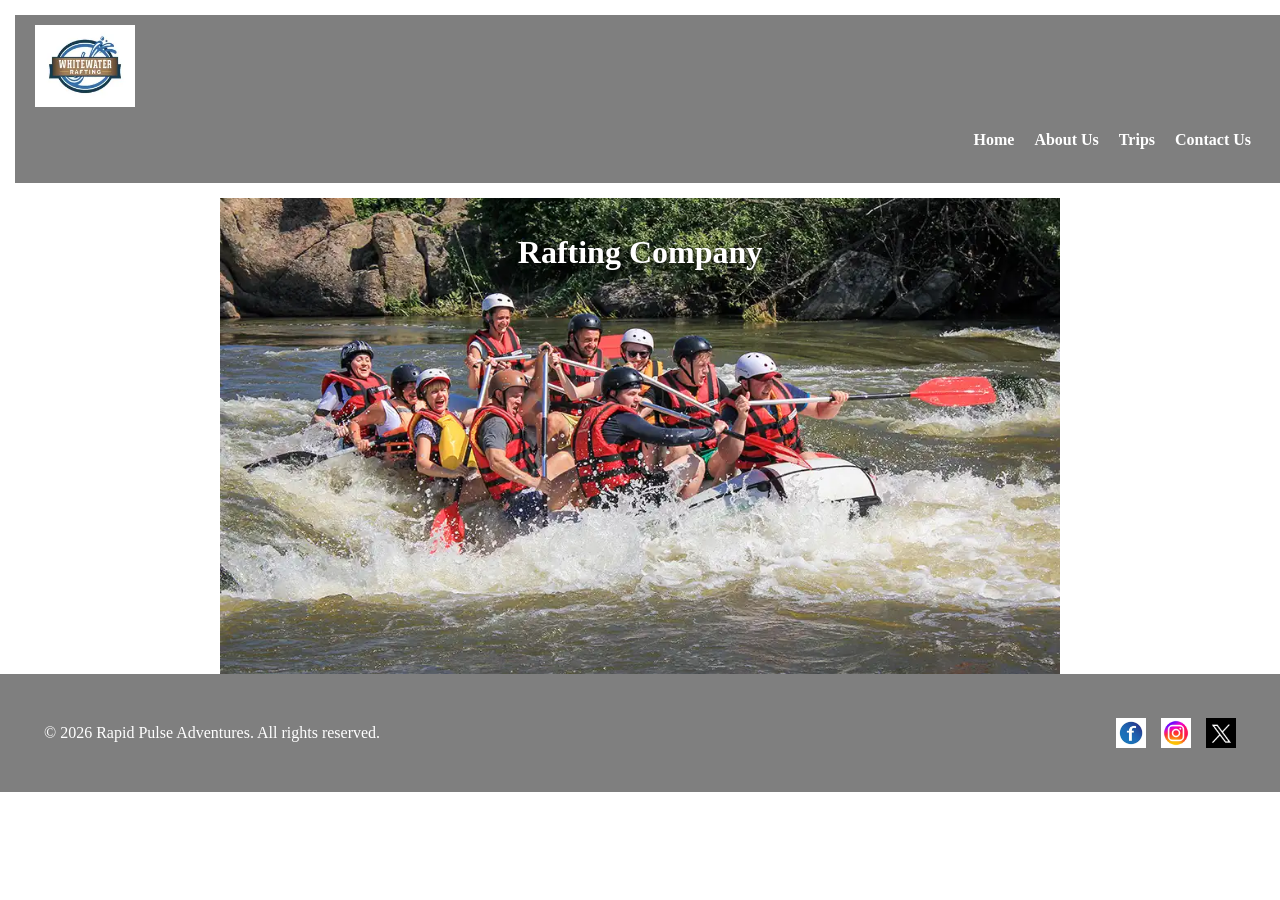
==== wwr/index.html @ 2b6cdffa "assignment updated" ====
<!DOCTYPE html>
<html lang="en">

<head>
    <meta charset="UTF-8">
    <meta name="viewport" content="width=device-width, initial-scale=1.0">
    <title>Contact US - White Water Rafting</title>
    <meta name="author" content="Samuel Christian Asian">
    <meta name="description"
      content="We'd love to hear from you! Whether you have a question about our services, need assistance.">
    <link rel="stylesheet" href="styles/rafting.css">
</head>

<body>
    <header>
        <img src="images/rafting-company.webp" alt="Rafting Company Logo">
        <nav>
            <ul class="grid">
                <li><a href="index.html">Home</a></li>
                <li><a href="about.html">About Us</a></li>
                <li><a href="trips.html">Trips</a></li>
                <li><a href="contact.html">Contact Us</a></li>
            </ul>
        </nav>
    </header>

    <main>
        <div class="hero">
            <img src="images/rafting-10-background.webp" alt="Hero picture">
            <h1>Rafting Company</h1>
        </div>

    </main>

    <footer>
        <p>© 2026 Rapid Pulse Adventures. All rights reserved.</p>
        <nav class="socialmedia">
            <a href="https://www.facebook.com">
                <img src="images/facebook.webp" alt="FaceBook Icon">
            </a>
            <a href="https://www.instagram.com">
                <img src="images/instagram.webp" alt="Instagram Icon">
            </a>
            <a href="https://x.com">
                <img src="images/twitter-icon.webp" alt="X Icon">
            </a>
        </nav>
    </footer>
</body>

</html>
---- wwr/styles/rafting.css ----
:root {
    --general-color-2: rgb(56, 53, 53);
}

* {
    margin: 0;
    padding: 0;
    box-sizing: border-box;
}

body {
    color: rgb(18, 18, 18);
}

main {
    width: 100%;
    max-width: 840px;
    margin: 0 auto;
    background-color: var(--general-color-2);
    color: rgb(240, 248, 255);
}

header img {
    width: 100px;
    height: auto;
}

h2 {
    text-align: center;
    background-color: rgb(255, 255, 255);
    color: rgb(18, 18, 18);
}

nav,
p,
section,
article {
    margin: 16px;
    padding: 8px;
}

.socialmedia a {
    text-decoration: none;
}

.hero {
    position: relative;
    width: 100%;
}

.hero img {
    display: block;
    width: 100%;
    height: auto;
}

h1 {
    position: absolute;
    top: 20px;
    width: 100%;
    padding: 16px;
    text-align: center;
    font-family: var(--heading-font);
    color: rgb(255, 255, 255);
    text-shadow: 0px 2px 4px rgba(0, 0, 0, 0.9);
}

#single {
    color: rgb(240, 248, 255);
}

.hero article img {
    float: right;
    width: 125px;
}

footer img {
    width: 40px;
    height: auto;
    display: flex;
    justify-content: flex-end;
    align-items: center;
}

.hero article {
    position: absolute;
    width: 100%;
    top: 33%;
    padding: 15px;
    color: rgb(255, 255, 255);
    margin: 200px 5%;
    background-color: rgb(0, 0, 0);
    transform: translateX(-50%);
    max-width: 700px;
    text-align: center;
    float: none;
    box-sizing: border-box;
    left: 45%;
    font-weight: bolder;
}

header {
    display: grid;
    grid-template-columns: auto;
    align-items: center;
    padding: 10px 20px;
    width: 100%;
    box-sizing: border-box;
    margin: 15px;
    background-color: rgba(0, 0, 0, 0.5);
}

nav {
    justify-self: end;
}

.grid {
    display: flex;
    list-style: none;
    margin: 0;
    padding: 0;
    gap: 20px;
}

.grid a {
    text-decoration: none;
    color: rgb(255, 255, 255);
    font-weight: bolder;
}

.boss {
    display: grid;
    grid-template-columns: repeat(3, 1fr);
    gap: 20px;
    width: 100%;
    max-width: 1200px;
    margin: 20px auto;
}

.caption {
    color: rgb(255, 255, 255);
}

.boss img {
    width: 120px;
    height: 120px;
    background-color: rgb(63, 63, 70);
    object-fit: cover;
    border-radius: 4px;
    margin-bottom: 10px;
}

.action {
    display: grid;
    grid-row: 1/10;
    color: rgb(255, 255, 255);
}

section img {
    width: 100px;
    height: 150px;
}

.socialmedia {
    display: flex;
    gap: 15px;
}

.socialmedia img {
    width: 30px;
    height: auto;
}

footer {
    display: flex;
    justify-content: space-between;
    align-items: center;
    padding: 20px;
    background-color: rgba(0, 0, 0, 0.5);
    color: rgb(255, 255, 255);
}

.main-color {
    max-width: 1200px;
    margin: 0 auto;
    padding: 20px;
    font-family: Arial, sans-serif;
    background-color: rgb(37, 99, 235);
}

.act {
    text-align: center;
    margin-bottom: 40px;
}

.act h1 {
    font-size: 2rem;
    margin-bottom: 5px;
    font-weight: normal;
}

.act p {
    margin: 4px 0;
    color: rgb(255, 255, 255);
}

.contact-layout {
    display: grid;
    grid-template-columns: 1fr 1fr;
    gap: 40px;
    align-items: start;
    margin-bottom: 50px;
}

.map iframe {
    width: 100%;
    height: 400px;
    background-color: rgb(224, 224, 224);
}

.form-container form {
    display: flex;
    flex-direction: column;
}

.form-container fieldset {
    border: none;
    padding: 0;
    margin: 0;
}

.visual-hide {
    position: absolute;
    width: 1px;
    height: 1px;
    padding: 0;
    margin: -1px;
    overflow: hidden;
    clip: rect(0, 0, 0, 0);
    border: 0;
}

.form-container .call {
    display: grid;
    grid-template-columns: 100px 1fr;
    align-items: center;
    margin-bottom: 15px;
}

.form-container label,
.form-container .group-label {
    font-size: 0.95rem;
    color: rgb(255, 255, 255);
}

.form-container input[type="text"],
.form-container input[type="email"] {
    width: 100%;
    padding: 8px 12px;
    background-color: rgb(255, 255, 255);
    color: rgb(18, 18, 18);
    border: 1px solid rgb(255, 255, 255);
    border-radius: 4px;
    box-sizing: border-box;
}

.form-container .radio-group {
    align-items: start;
}

.form-container .radio-options {
    display: flex;
    flex-direction: column;
    gap: 8px;
}

.form-container .radio-options label {
    display: flex;
    align-items: center;
    gap: 8px;
    cursor: pointer;
}

.form-container .text-area-group {
    align-items: start;
}

.form-container textarea {
    width: 100%;
    height: 100px;
    padding: 8px 12px;
    background-color: rgb(255, 255, 255);
    color: rgb(18, 18, 18);
    border: 1px solid rgb(255, 255, 255);
    border-radius: 4px;
    resize: vertical;
    box-sizing: border-box;
}

.form-container .checkbox-group {
    grid-template-columns: auto 1fr;
    gap: 10px;
    align-items: center;
    margin-top: 15px;
}

.form-container button[type="submit"] {
    grid-column: 1 / -1;
    width: 100%;
    padding: 12px;
    background-color: rgb(255, 255, 255);
    color: rgb(0, 0, 0);
    border: 1px solid rgb(255, 255, 255);
    border-radius: 4px;
    font-size: 1rem;
    cursor: pointer;
    margin-top: 10px;
    font-weight: bold;
    transition: background 0.2s ease;
}

.form-container button[type="submit"]:hover {
    background-color: rgb(220, 225, 235);
}

.people {
    border: 1px solid rgb(255, 255, 255);
    padding: 20px;
    background-color: rgb(24, 24, 27);
    text-align: center;
    margin-top: 40px;
}

.people h2 {
    margin-top: 0;
    margin-bottom: 30px;
    font-size: 1.5rem;
    background-color: transparent;
    color: rgb(255, 255, 255);
}

@media (max-width: 768px) {
    .contact-layout {
        grid-template-columns: 1fr;
    }

    .boss {
        grid-template-columns: 1fr;
        gap: 30px;
    }
}

.boss .caption {
    color: rgb(255, 255, 255);
    font-weight: 600;
    font-size: 1rem;
    text-align: center;
    display: block;
    margin-top: 8px;
}
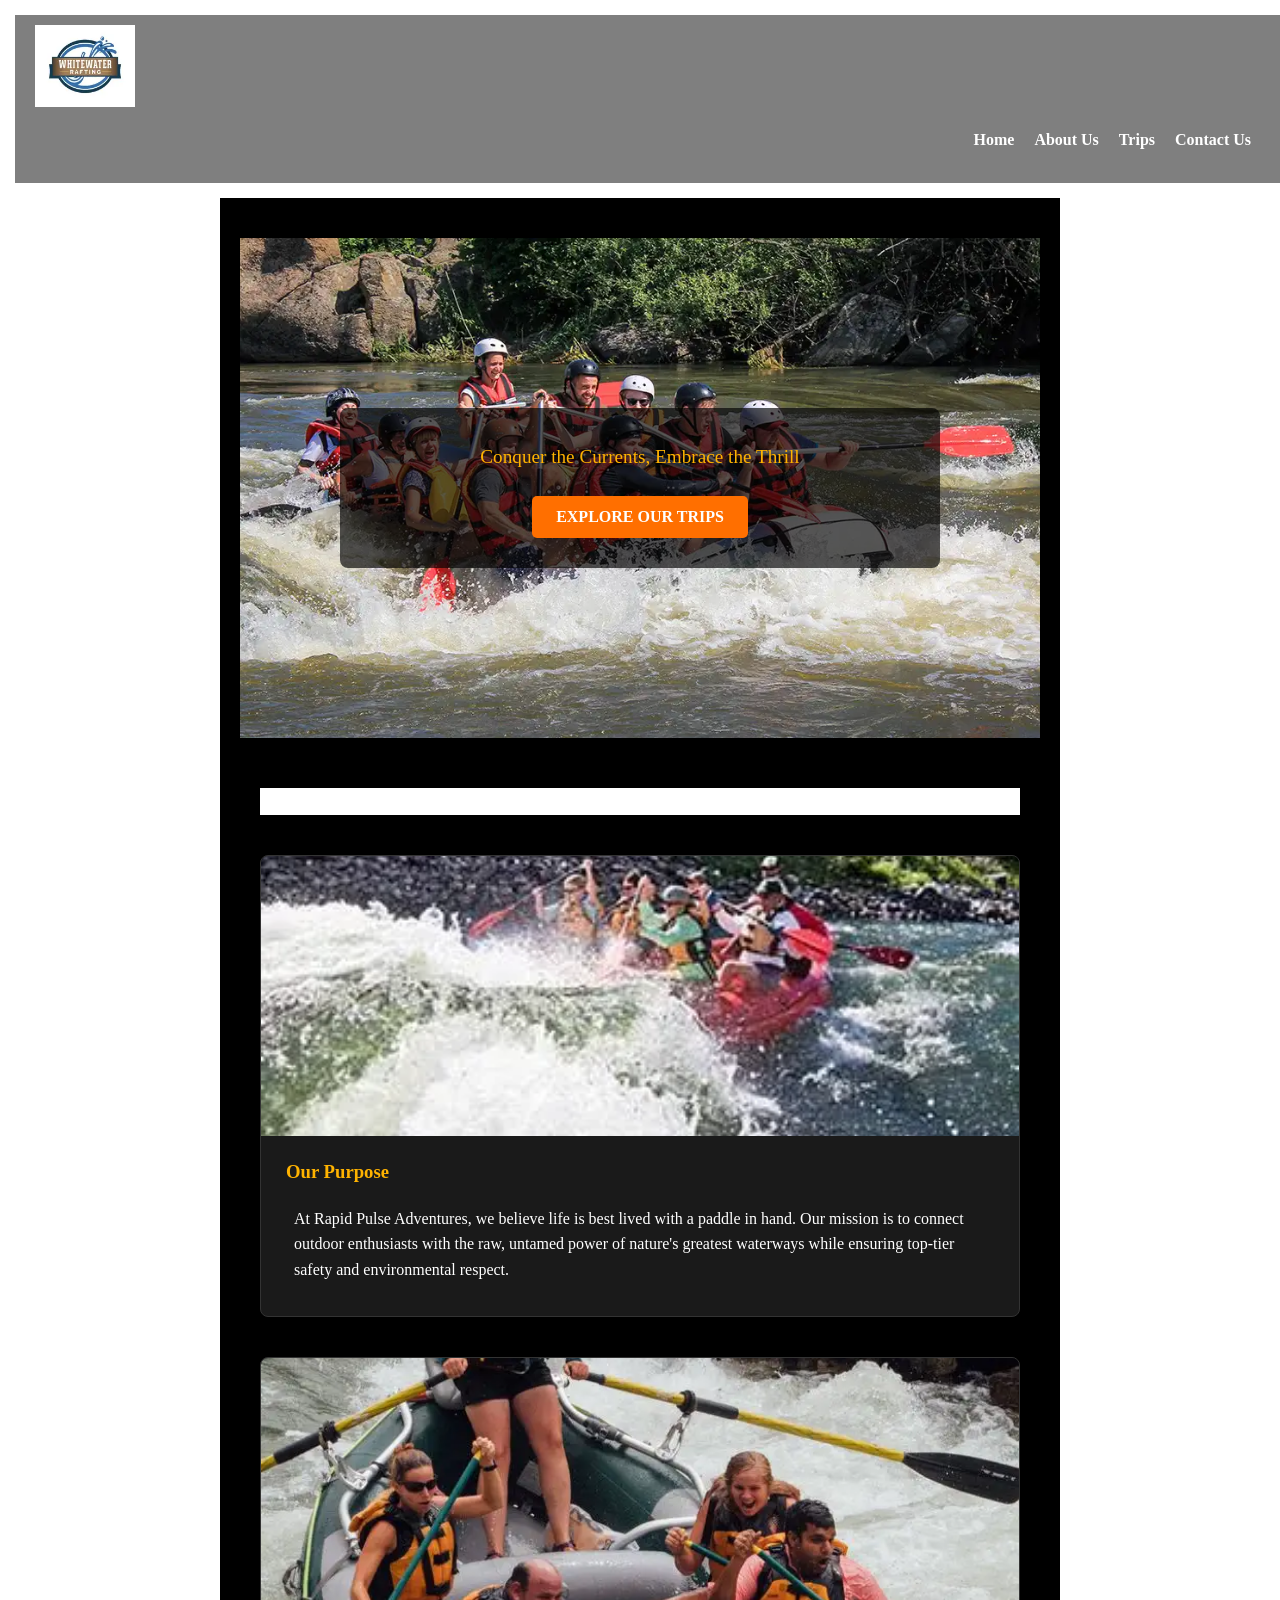
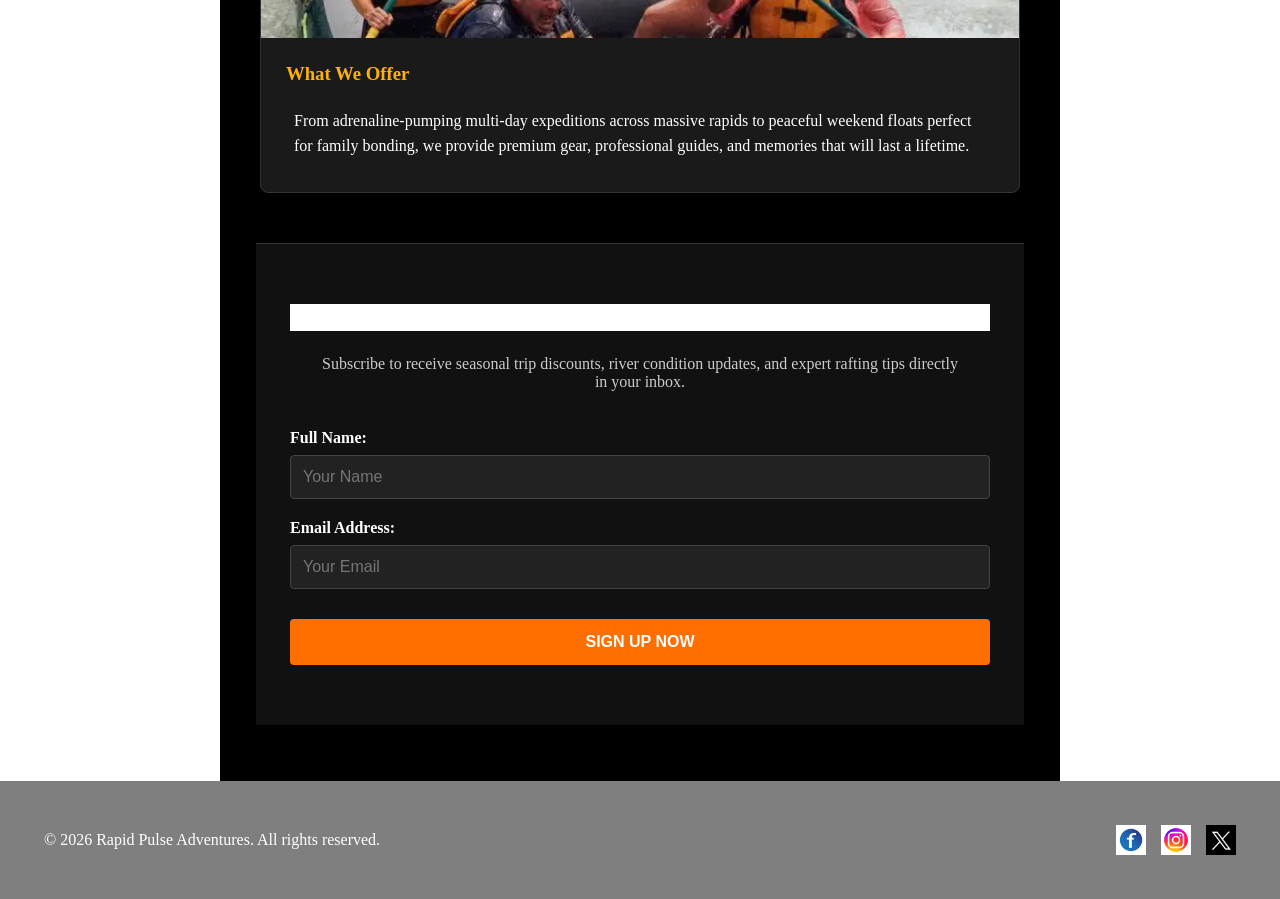
==== commit b0519675: "assignment completed" ====
--- a/wwr/index.html
+++ b/wwr/index.html
@@ -4,10 +4,10 @@
 <head>
     <meta charset="UTF-8">
     <meta name="viewport" content="width=device-width, initial-scale=1.0">
-    <title>Contact US - White Water Rafting</title>
+    <title>Home - White Water Rafting</title>
     <meta name="author" content="Samuel Christian Asian">
     <meta name="description"
-      content="We'd love to hear from you! Whether you have a question about our services, need assistance.">
+      content="Welcome to White Water Rafting! Experience the thrill of white water rafting with our expert guides. Book your epic river adventure today.">
     <link rel="stylesheet" href="styles/rafting.css">
 </head>
 
@@ -26,10 +26,65 @@
 
     <main>
         <div class="hero">
-            <img src="images/rafting-10-background.webp" alt="Hero picture">
-            <h1>Rafting Company</h1>
+            <img src="images/rafting-10-background.webp" alt="Hero picture of white water rafting">
+            <div class="hero-box">
+                <!-- <h1>Rapid Pulse Adventures</h1> -->
+                <p>Conquer the Currents, Embrace the Thrill</p>
+                <a href="trips.html" class="hero-cta">Explore Our Trips</a>
+            </div>
         </div>
 
+        <section class="home-purpose-section">
+            <h2>Why Adventure With Us?</h2>
+            <div class="home-grid">
+
+                <div class="grid-card">
+                    <img src="images/snake-river.webp"
+                      alt="Raft navigating through heavy white water on the Snake River">
+                    <div class="grid-text">
+                        <h3>Our Purpose</h3>
+                        <p>At Rapid Pulse Adventures, we believe life is best lived with a paddle in
+                            hand. Our mission is to connect outdoor enthusiasts with the raw,
+                            untamed power of nature's greatest waterways while ensuring top-tier
+                            safety and environmental respect.</p>
+                    </div>
+                </div>
+
+                <div class="grid-card">
+                    <img src="images/colorado-water.webp"
+                      alt="A team of rafters successfully paddling down the Colorado River">
+                    <div class="grid-text">
+                        <h3>What We Offer</h3>
+                        <p>From adrenaline-pumping multi-day expeditions across massive rapids to
+                            peaceful weekend floats perfect for family bonding, we provide premium
+                            gear, professional guides, and memories that will last a lifetime.</p>
+                    </div>
+                </div>
+
+            </div>
+        </section>
+
+        <section class="newsletter-section">
+            <div class="newsletter-container">
+                <h2>Join Our Adventure Network</h2>
+                <p>Subscribe to receive seasonal trip discounts, river condition updates, and expert
+                    rafting tips directly in your inbox.</p>
+
+                <form class="newsletter-form">
+                    <div class="form-group">
+                        <label for="user-name">Full Name:</label>
+                        <input type="text" id="user-name" placeholder="Your Name" required>
+                    </div>
+
+                    <div class="form-group">
+                        <label for="user-email">Email Address:</label>
+                        <input type="email" id="user-email" placeholder="Your Email" required>
+                    </div>
+
+                    <button type="submit" class="subscribe-button">Sign Up Now</button>
+                </form>
+            </div>
+        </section>
     </main>
 
     <footer>
@@ -42,7 +97,7 @@
                 <img src="images/instagram.webp" alt="Instagram Icon">
             </a>
             <a href="https://x.com">
-                <img src="images/twitter-icon.webp" alt="X Icon">
+                <img src="images/twitter-icon.webp" alt="tweeter Icon">
             </a>
         </nav>
     </footer>
--- a/wwr/styles/rafting.css
+++ b/wwr/styles/rafting.css
@@ -357,4 +357,323 @@
     text-align: center;
     display: block;
     margin-top: 8px;
+}
+
+main {
+    background-color: #000000;
+    color: #ffffff;
+    padding: 40px 20px;
+}
+
+main h1,
+main h2,
+main h3 {
+    color: #ffffff;
+}
+
+.trips-hero {
+    text-align: center;
+    margin-bottom: 50px;
+}
+
+.trips-hero p {
+    max-width: 600px;
+    margin: 20px auto;
+    line-height: 1.6;
+}
+
+.cta-button {
+    display: inline-block;
+    background-color: #ff6f00;
+    color: #ffffff;
+    text-decoration: none;
+    padding: 12px 28px;
+    font-weight: bold;
+    border-radius: 5px;
+    text-transform: uppercase;
+    transition: background-color 0.3s ease;
+}
+
+.cta-button:hover {
+    background-color: #e65100;
+}
+
+.trips-container {
+    margin-bottom: 60px;
+}
+
+.trips-container h2 {
+    text-align: center;
+    margin-bottom: 30px;
+}
+
+.trips-grid {
+    display: grid;
+    grid-template-columns: repeat(auto-fit, minmax(300px, 1fr));
+    gap: 30px;
+    max-width: 1200px;
+    margin: 0 auto;
+}
+
+.trip-card {
+    background-color: #1a1a1a;
+    border: 1px solid #333333;
+    border-radius: 8px;
+    overflow: hidden;
+    display: flex;
+    flex-direction: column;
+}
+
+.trip-card img {
+    width: 100%;
+    height: 250px;
+    object-fit: cover;
+    display: block;
+}
+
+.trip-info {
+    padding: 20px;
+    display: flex;
+    flex-direction: column;
+    flex-grow: 1;
+}
+
+.trip-info h3 {
+    margin-top: 0;
+    margin-bottom: 10px;
+    font-size: 1.4rem;
+}
+
+.trip-duration {
+    color: #ffb300;
+    font-weight: bold;
+    margin-bottom: 15px;
+    font-size: 0.9rem;
+}
+
+.trip-info p {
+    line-height: 1.5;
+    margin: 0;
+}
+
+.trips-table-section {
+    max-width: 1200px;
+    margin: 0 auto 40px auto;
+}
+
+.trips-table-section h2 {
+    text-align: center;
+    margin-bottom: 30px;
+}
+
+.table-container {
+    overflow-x: auto;
+}
+
+.trips-table {
+    width: 100%;
+    border-collapse: collapse;
+    margin-top: 10px;
+    background-color: #1a1a1a;
+}
+
+.trips-table th,
+.trips-table td {
+    padding: 15px;
+    text-align: left;
+    border-bottom: 1px solid #333333;
+}
+
+.trips-table th {
+    background-color: #2a2a2a;
+    color: #ffb300;
+    font-weight: bold;
+    text-transform: uppercase;
+    font-size: 0.9rem;
+    letter-spacing: 0.5px;
+}
+
+.trips-table tbody tr:nth-child(even) {
+    background-color: #222222;
+}
+
+.trips-table tbody tr:hover {
+    background-color: #2d2d2d;
+}
+
+.hero {
+    position: relative;
+    width: 100%;
+    height: 500px;
+    overflow: hidden;
+}
+
+.hero > img {
+    width: 100%;
+    height: 100%;
+    object-fit: cover;
+    display: block;
+}
+
+.hero-box {
+    position: absolute;
+    top: 50%;
+    left: 50%;
+    transform: translate(-50%, -50%);
+    background-color: rgba(0, 0, 0, 0.65);
+    padding: 30px;
+    text-align: center;
+    border-radius: 8px;
+    width: 80%;
+    max-width: 600px;
+}
+
+.hero-box h1 {
+    color: #ffffff;
+    font-size: 2.5rem;
+    margin: 0 0 10px 0;
+}
+
+.hero-box p {
+    color: #ffb300;
+    font-size: 1.2rem;
+    margin: 0 0 20px 0;
+}
+
+.hero-cta {
+    display: inline-block;
+    background-color: #ff6f00;
+    color: #ffffff;
+    text-decoration: none;
+    padding: 12px 24px;
+    font-weight: bold;
+    border-radius: 5px;
+    text-transform: uppercase;
+    transition: background-color 0.3s ease;
+}
+
+.hero-cta:hover {
+    background-color: #e65100;
+}
+
+.home-purpose-section {
+    max-width: 1200px;
+    margin: 50px auto;
+    padding: 0 20px;
+}
+
+.home-purpose-section h2 {
+    text-align: center;
+    margin-bottom: 40px;
+}
+
+.home-grid {
+    display: grid;
+    grid-template-columns: repeat(auto-fit, minmax(450px, 1fr));
+    gap: 40px;
+}
+
+@media (max-width: 500px) {
+    .home-grid {
+        grid-template-columns: 1fr;
+    }
+}
+
+.grid-card {
+    background-color: #1a1a1a;
+    border: 1px solid #333333;
+    border-radius: 8px;
+    overflow: hidden;
+}
+
+.grid-card img {
+    width: 100%;
+    height: 280px;
+    object-fit: cover;
+    display: block;
+}
+
+.grid-text {
+    padding: 25px;
+}
+
+.grid-text h3 {
+    color: #ffb300;
+    margin-top: 0;
+    margin-bottom: 15px;
+}
+
+.grid-text p {
+    line-height: 1.6;
+    margin: 0;
+}
+
+.newsletter-section {
+    background-color: #111111;
+    padding: 60px 20px;
+    border-top: 1px solid #333333;
+}
+
+.newsletter-container {
+    max-width: 700px;
+    margin: 0 auto;
+    text-align: center;
+}
+
+.newsletter-container h2 {
+    margin-top: 0;
+}
+
+.newsletter-container p {
+    margin-bottom: 30px;
+    color: #cccccc;
+}
+
+.newsletter-form {
+    display: flex;
+    flex-direction: column;
+    gap: 20px;
+    text-align: left;
+}
+
+.form-group {
+    display: flex;
+    flex-direction: column;
+    gap: 8px;
+}
+
+.form-group label {
+    font-weight: bold;
+    color: #ffffff;
+}
+
+.form-group input {
+    padding: 12px;
+    border-radius: 4px;
+    border: 1px solid #444444;
+    background-color: #222222;
+    color: #ffffff;
+    font-size: 1rem;
+}
+
+.form-group input:focus {
+    outline: 2px solid #ff6f00;
+}
+
+.subscribe-button {
+    background-color: #ff6f00;
+    color: #ffffff;
+    border: none;
+    padding: 14px;
+    font-size: 1rem;
+    font-weight: bold;
+    text-transform: uppercase;
+    border-radius: 4px;
+    cursor: pointer;
+    transition: background-color 0.3s ease;
+    margin-top: 10px;
+}
+
+.subscribe-button:hover {
+    background-color: #e65100;
 }
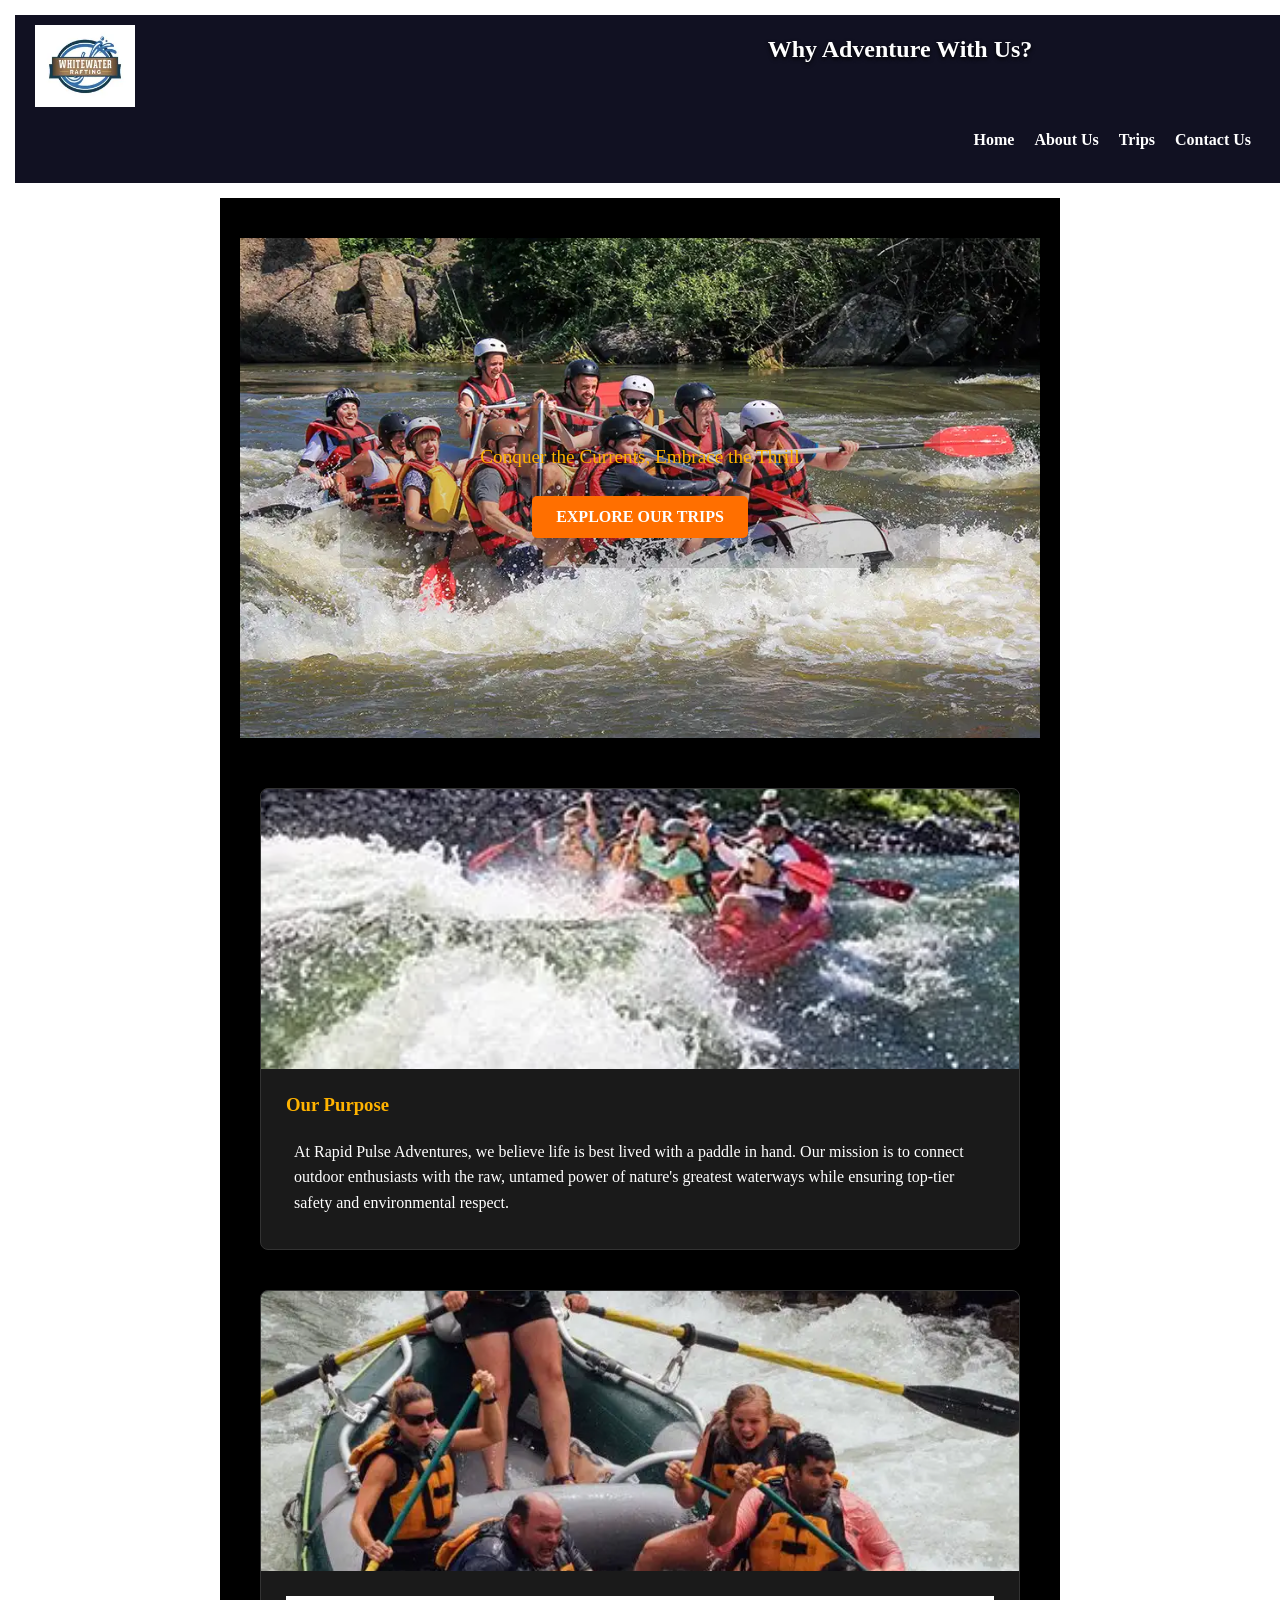
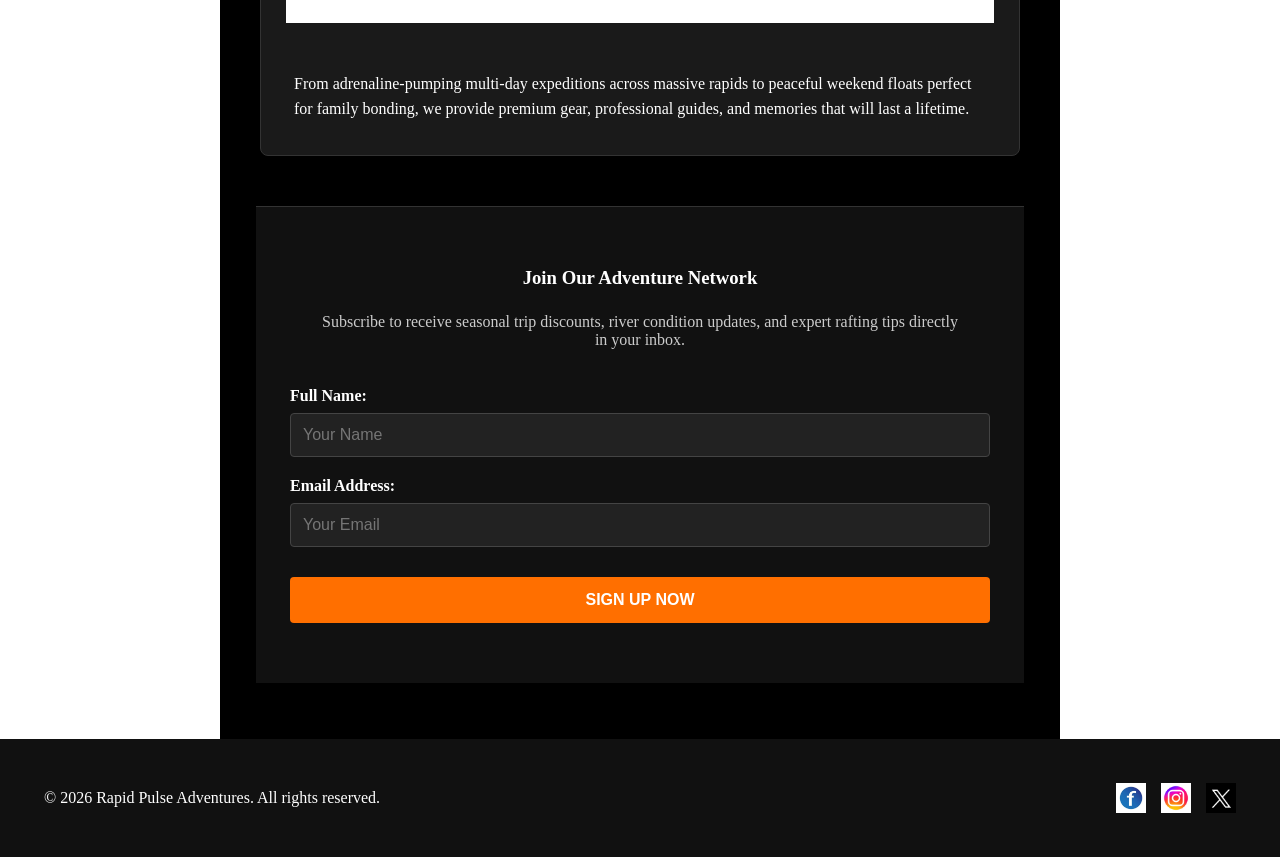
==== commit 10a5843c: "updated" ====
--- a/wwr/index.html
+++ b/wwr/index.html
@@ -35,7 +35,7 @@
         </div>
 
         <section class="home-purpose-section">
-            <h2>Why Adventure With Us?</h2>
+            <h1>Why Adventure With Us?</h1>
             <div class="home-grid">
 
                 <div class="grid-card">
@@ -54,7 +54,7 @@
                     <img src="images/colorado-water.webp"
                       alt="A team of rafters successfully paddling down the Colorado River">
                     <div class="grid-text">
-                        <h3>What We Offer</h3>
+                        <h2>What We Offer</h2>
                         <p>From adrenaline-pumping multi-day expeditions across massive rapids to
                             peaceful weekend floats perfect for family bonding, we provide premium
                             gear, professional guides, and memories that will last a lifetime.</p>
@@ -66,7 +66,7 @@
 
         <section class="newsletter-section">
             <div class="newsletter-container">
-                <h2>Join Our Adventure Network</h2>
+                <h3>Join Our Adventure Network</h3>
                 <p>Subscribe to receive seasonal trip discounts, river condition updates, and expert
                     rafting tips directly in your inbox.</p>
 
--- a/wwr/styles/rafting.css
+++ b/wwr/styles/rafting.css
@@ -1,5 +1,5 @@
 :root {
-    --general-color-2: rgb(56, 53, 53);
+    --general-color-2: #445;
 }
 
 * {
@@ -9,7 +9,7 @@
 }
 
 body {
-    color: rgb(18, 18, 18);
+    color: #111;
 }
 
 main {
@@ -17,7 +17,7 @@
     max-width: 840px;
     margin: 0 auto;
     background-color: var(--general-color-2);
-    color: rgb(240, 248, 255);
+    color: #fff;
 }
 
 header img {
@@ -27,8 +27,8 @@
 
 h2 {
     text-align: center;
-    background-color: rgb(255, 255, 255);
-    color: rgb(18, 18, 18);
+    background-color: #ffffff;
+    color: #000;
 }
 
 nav,
@@ -61,12 +61,12 @@
     padding: 16px;
     text-align: center;
     font-family: var(--heading-font);
-    color: rgb(255, 255, 255);
-    text-shadow: 0px 2px 4px rgba(0, 0, 0, 0.9);
+    color: #fff;
+    text-shadow: 0px 2px 4px #000;
 }
 
 #single {
-    color: rgb(240, 248, 255);
+    color: #ffff;
 }
 
 .hero article img {
@@ -87,9 +87,9 @@
     width: 100%;
     top: 33%;
     padding: 15px;
-    color: rgb(255, 255, 255);
+    color: #fff;
     margin: 200px 5%;
-    background-color: rgb(0, 0, 0);
+    background-color: #000;
     transform: translateX(-50%);
     max-width: 700px;
     text-align: center;
@@ -107,7 +107,7 @@
     width: 100%;
     box-sizing: border-box;
     margin: 15px;
-    background-color: rgba(0, 0, 0, 0.5);
+    background-color: #112;
 }
 
 nav {
@@ -124,7 +124,7 @@
 
 .grid a {
     text-decoration: none;
-    color: rgb(255, 255, 255);
+    color: #fff;
     font-weight: bolder;
 }
 
@@ -138,13 +138,13 @@
 }
 
 .caption {
-    color: rgb(255, 255, 255);
+    color: #fff;
 }
 
 .boss img {
     width: 120px;
     height: 120px;
-    background-color: rgb(63, 63, 70);
+    background-color: #899;
     object-fit: cover;
     border-radius: 4px;
     margin-bottom: 10px;
@@ -153,7 +153,7 @@
 .action {
     display: grid;
     grid-row: 1/10;
-    color: rgb(255, 255, 255);
+    color: #fff;
 }
 
 section img {
@@ -176,8 +176,8 @@
     justify-content: space-between;
     align-items: center;
     padding: 20px;
-    background-color: rgba(0, 0, 0, 0.5);
-    color: rgb(255, 255, 255);
+    background-color: #111;
+    color: #fff;
 }
 
 .main-color {
@@ -185,7 +185,7 @@
     margin: 0 auto;
     padding: 20px;
     font-family: Arial, sans-serif;
-    background-color: rgb(37, 99, 235);
+    background-color: #000;
 }
 
 .act {
@@ -201,7 +201,7 @@
 
 .act p {
     margin: 4px 0;
-    color: rgb(255, 255, 255);
+    color: #fff;
 }
 
 .contact-layout {
@@ -215,7 +215,7 @@
 .map iframe {
     width: 100%;
     height: 400px;
-    background-color: rgb(224, 224, 224);
+    background-color: #fff;
 }
 
 .form-container form {
@@ -250,16 +250,16 @@
 .form-container label,
 .form-container .group-label {
     font-size: 0.95rem;
-    color: rgb(255, 255, 255);
+    color: #fff;
 }
 
 .form-container input[type="text"],
 .form-container input[type="email"] {
     width: 100%;
     padding: 8px 12px;
-    background-color: rgb(255, 255, 255);
-    color: rgb(18, 18, 18);
-    border: 1px solid rgb(255, 255, 255);
+    background-color: #ffff;
+    color: #012;
+    border: 1px solid #fff;
     border-radius: 4px;
     box-sizing: border-box;
 }
@@ -289,9 +289,9 @@
     width: 100%;
     height: 100px;
     padding: 8px 12px;
-    background-color: rgb(255, 255, 255);
-    color: rgb(18, 18, 18);
-    border: 1px solid rgb(255, 255, 255);
+    background-color: #fff;
+    color: #111;
+    border: 1px solid #fff;
     border-radius: 4px;
     resize: vertical;
     box-sizing: border-box;
@@ -308,9 +308,9 @@
     grid-column: 1 / -1;
     width: 100%;
     padding: 12px;
-    background-color: rgb(255, 255, 255);
-    color: rgb(0, 0, 0);
-    border: 1px solid rgb(255, 255, 255);
+    background-color: #fff;
+    color: #001;
+    border: 1px solid #fff;
     border-radius: 4px;
     font-size: 1rem;
     cursor: pointer;
@@ -320,13 +320,14 @@
 }
 
 .form-container button[type="submit"]:hover {
-    background-color: rgb(220, 225, 235);
+    background-color: #fff;
 }
 
 .people {
-    border: 1px solid rgb(255, 255, 255);
+    border: 1px solid #fff;
     padding: 20px;
-    background-color: rgb(24, 24, 27);
+    background-color: #111111;
+    ;
     text-align: center;
     margin-top: 40px;
 }
@@ -336,7 +337,7 @@
     margin-bottom: 30px;
     font-size: 1.5rem;
     background-color: transparent;
-    color: rgb(255, 255, 255);
+    color: #ffffff;
 }
 
 @media (max-width: 768px) {
@@ -351,7 +352,7 @@
 }
 
 .boss .caption {
-    color: rgb(255, 255, 255);
+    color: #ffffff;
     font-weight: 600;
     font-size: 1rem;
     text-align: center;
@@ -520,7 +521,7 @@
     top: 50%;
     left: 50%;
     transform: translate(-50%, -50%);
-    background-color: rgba(0, 0, 0, 0.65);
+    background-color: rgba(17, 17, 17, 0.15);
     padding: 30px;
     text-align: center;
     border-radius: 8px;
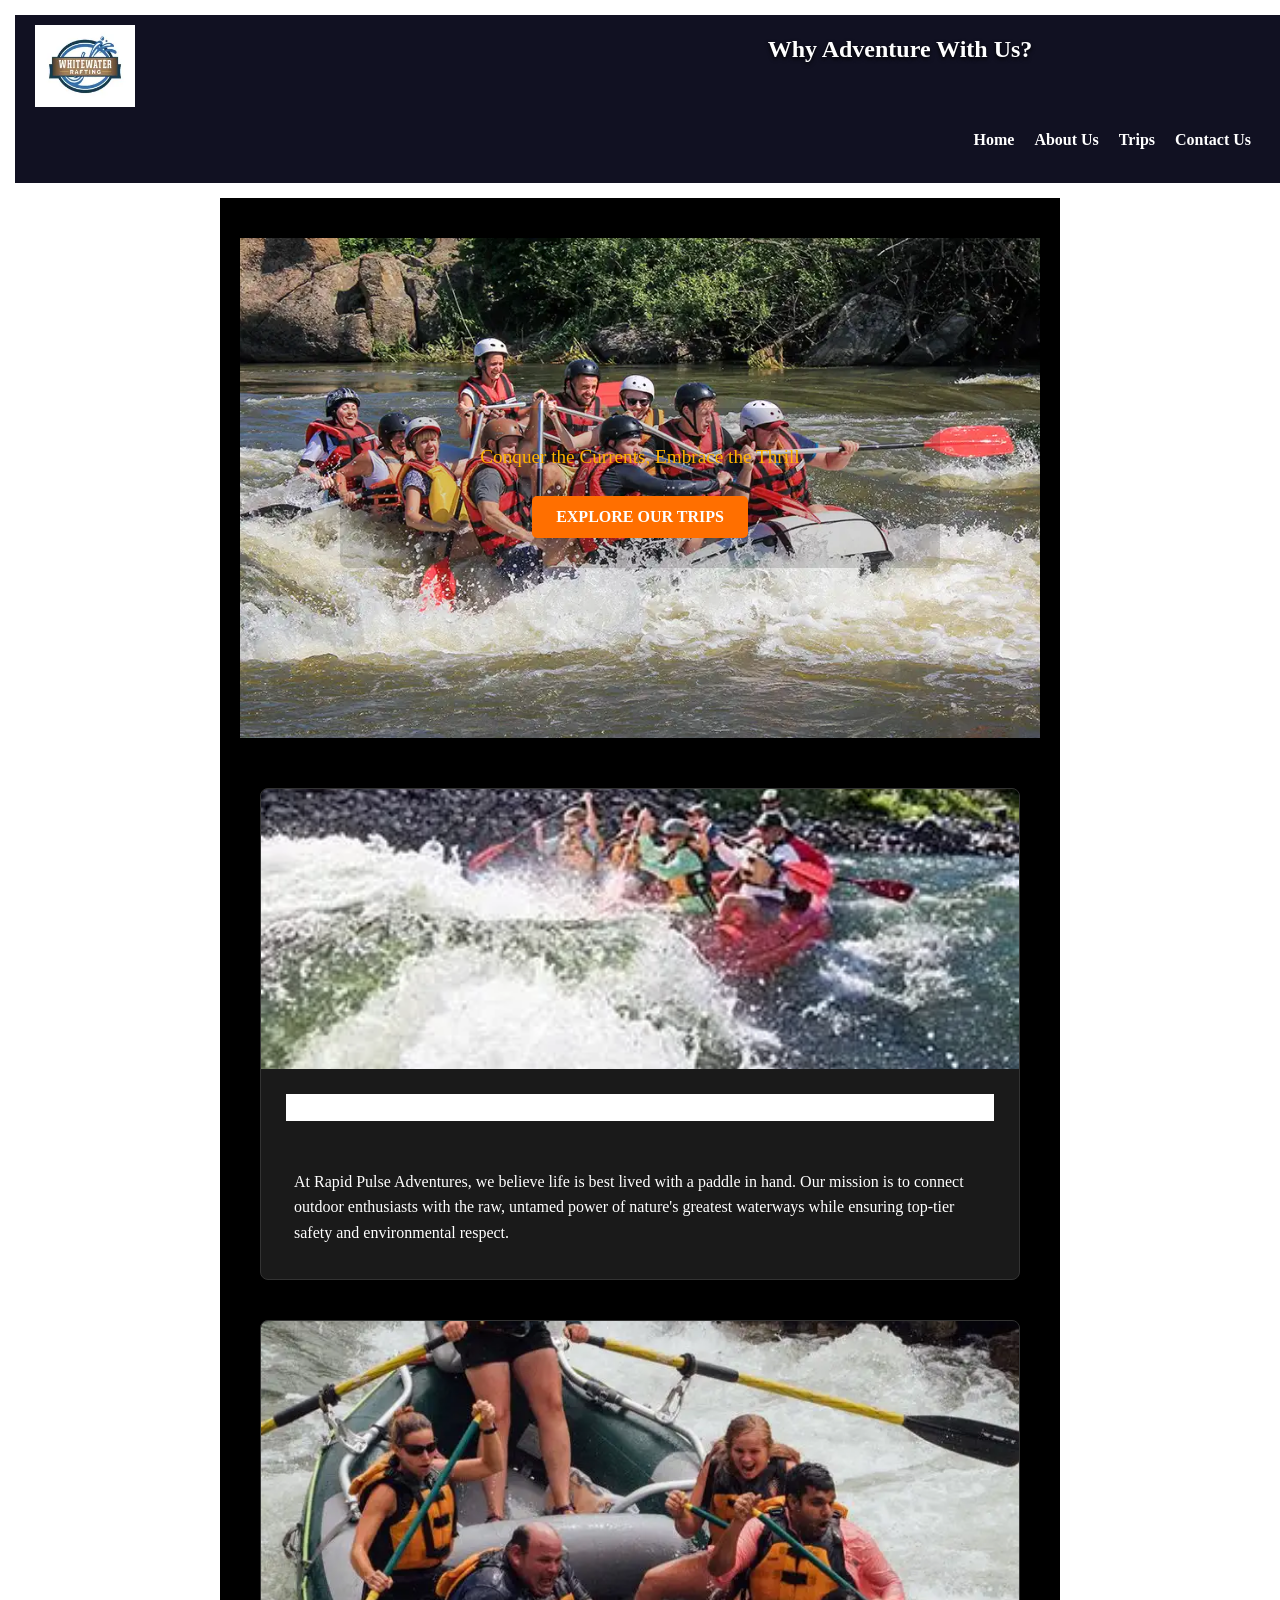
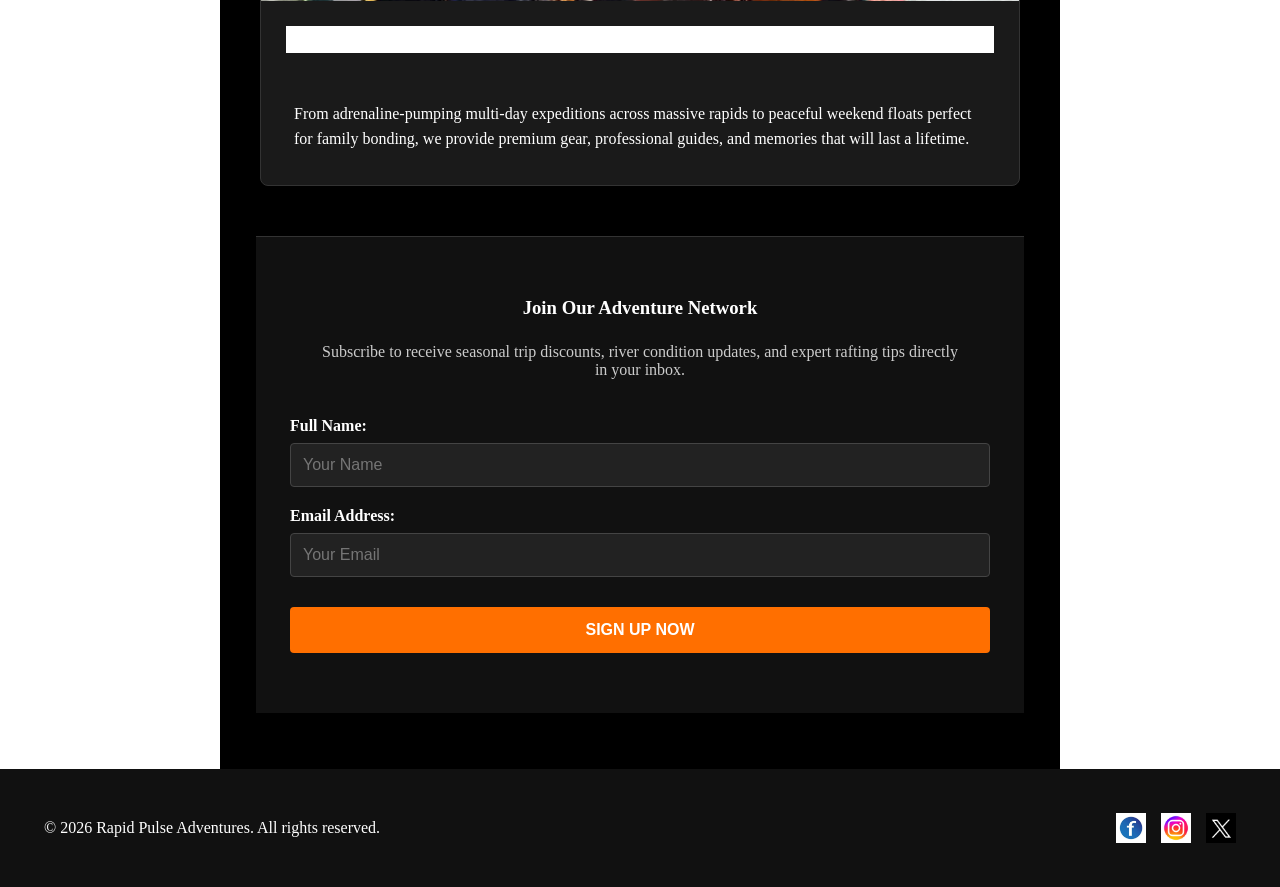
==== commit d545377c: "updated" ====
--- a/wwr/index.html
+++ b/wwr/index.html
@@ -42,7 +42,7 @@
                     <img src="images/snake-river.webp"
                       alt="Raft navigating through heavy white water on the Snake River">
                     <div class="grid-text">
-                        <h3>Our Purpose</h3>
+                        <h2>Our Purpose</h2>
                         <p>At Rapid Pulse Adventures, we believe life is best lived with a paddle in
                             hand. Our mission is to connect outdoor enthusiasts with the raw,
                             untamed power of nature's greatest waterways while ensuring top-tier
